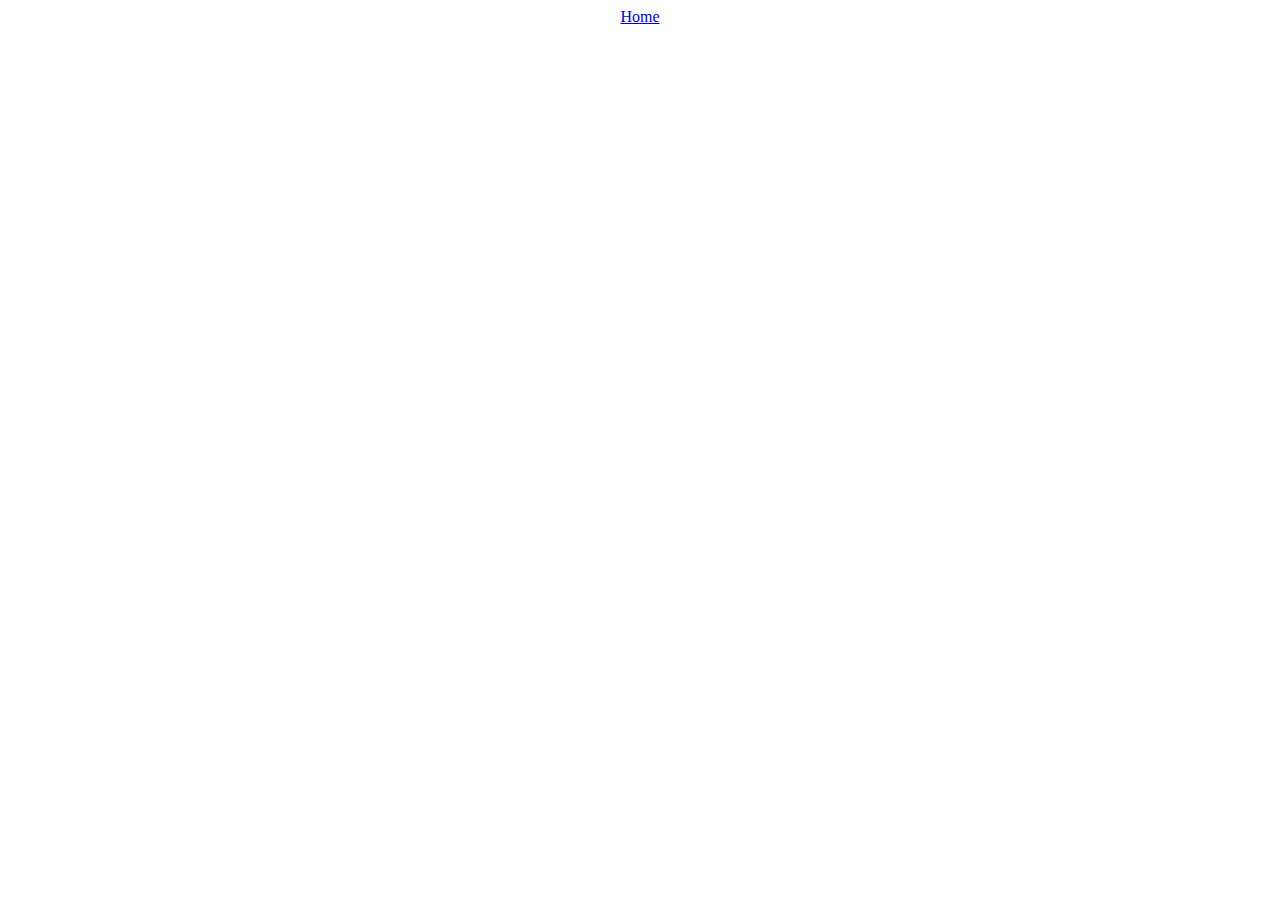
==== index.html @ 7c66e006 "add sourcery page" ====
<!DOCTYPE html>
<html lang="en">

<head>
    <meta charset="UTF-8">
    <meta http-equiv="X-UA-Compatible" content="IE=edge">
    <meta name="viewport" content="width=device-width, initial-scale=1.0">
    <title>EldenRing Product Page</title>
    <link rel="stylesheet" href="style.css">
</head>

<body>
    <a href="index.html">Home</a>


</body>

</html>
---- style.css ----
.bossImg {
    width: 450px;
}

.bossBox {
    width: 700px;
}

.box {
    display: block;
    justify-content: center;
    align-items: center;
}

body {
    display: flex;
    justify-content: center;
}
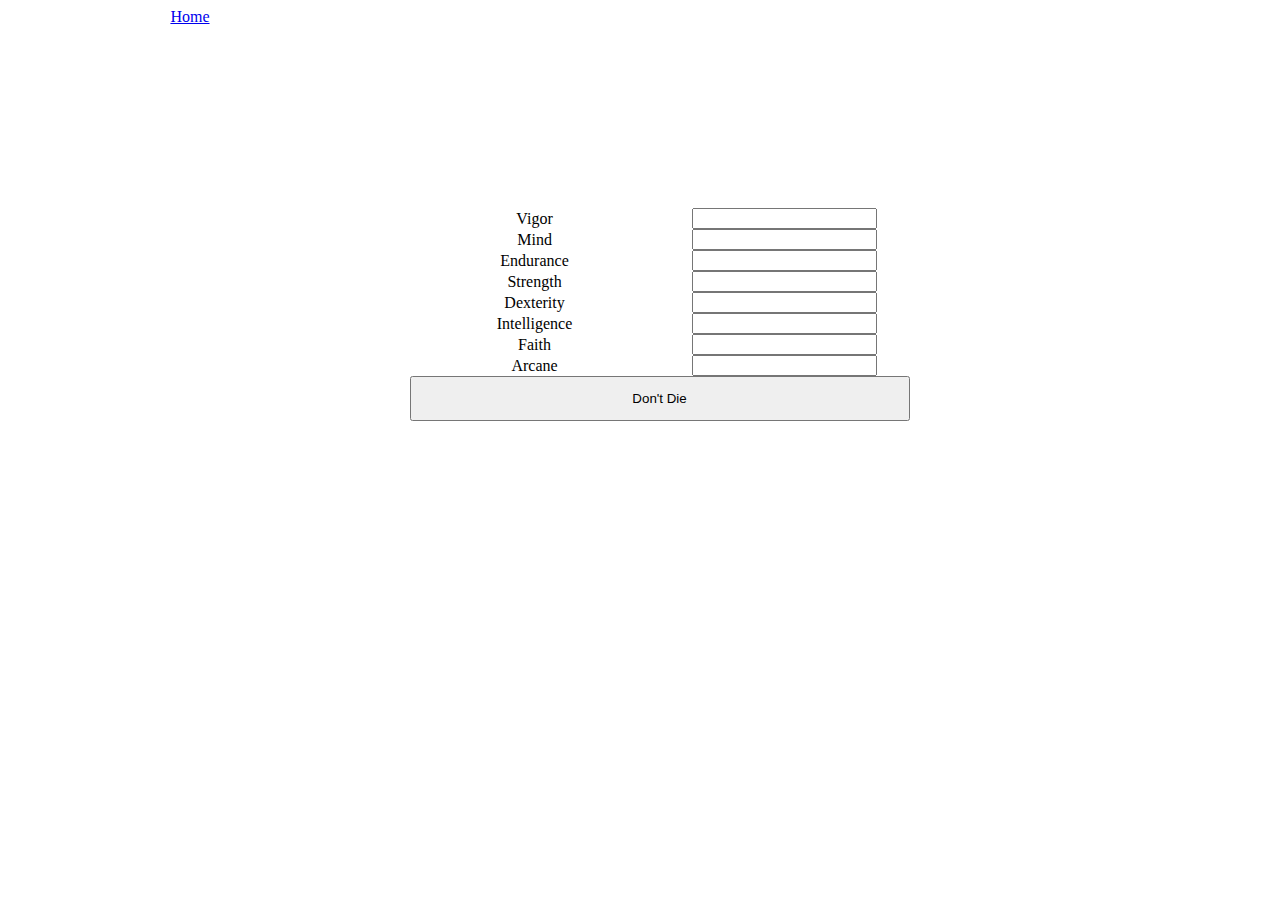
==== commit e53e1081: "create form add incant page" ====
--- a/index.html
+++ b/index.html
@@ -12,6 +12,27 @@
 <body>
     <a href="index.html">Home</a>
 
+    <div class="formBox">
+        <form>
+            <label for="vigor">Vigor</label>
+            <input type="number" id="vigor" name="vigor">
+            <label for="mind">Mind</label>
+            <input type="number" id="mind" name="mind">
+            <label for="endurance"> Endurance</label>
+            <input type="number" id="endurance" name="endurance">
+            <label for="strength">Strength</label>
+            <input type="number" id="strength" name="strength">
+            <label for="dex">Dexterity</label>
+            <input type="number" id="dex" name="dex">
+            <label for="int">Intelligence</label>
+            <input type="number" id="int" name="int">
+            <label for="faith"> Faith</label>
+            <input type="number" id="faith" name="faith">
+            <label for="arcane">Arcane</label>
+            <input type="number" id="arcane" name="arcane">
+            <input type="submit" value="Don't Die" class="submit">
+        </form>
+    </div>
 
 </body>
 
--- a/style.css
+++ b/style.css
@@ -15,4 +15,20 @@
 body {
     display: flex;
     justify-content: center;
+}
+
+.formBox>form {
+    padding: 200px;
+    width: 500px;
+    display: grid;
+    grid-template-columns: 1fr 1fr;
+    grid-template-rows: repeat(8, 1fr);
+    justify-items: center;
+    align-items: center;
+}
+
+.submit {
+    grid-column: span 2;
+    width: 100%;
+    height: 45px;
 }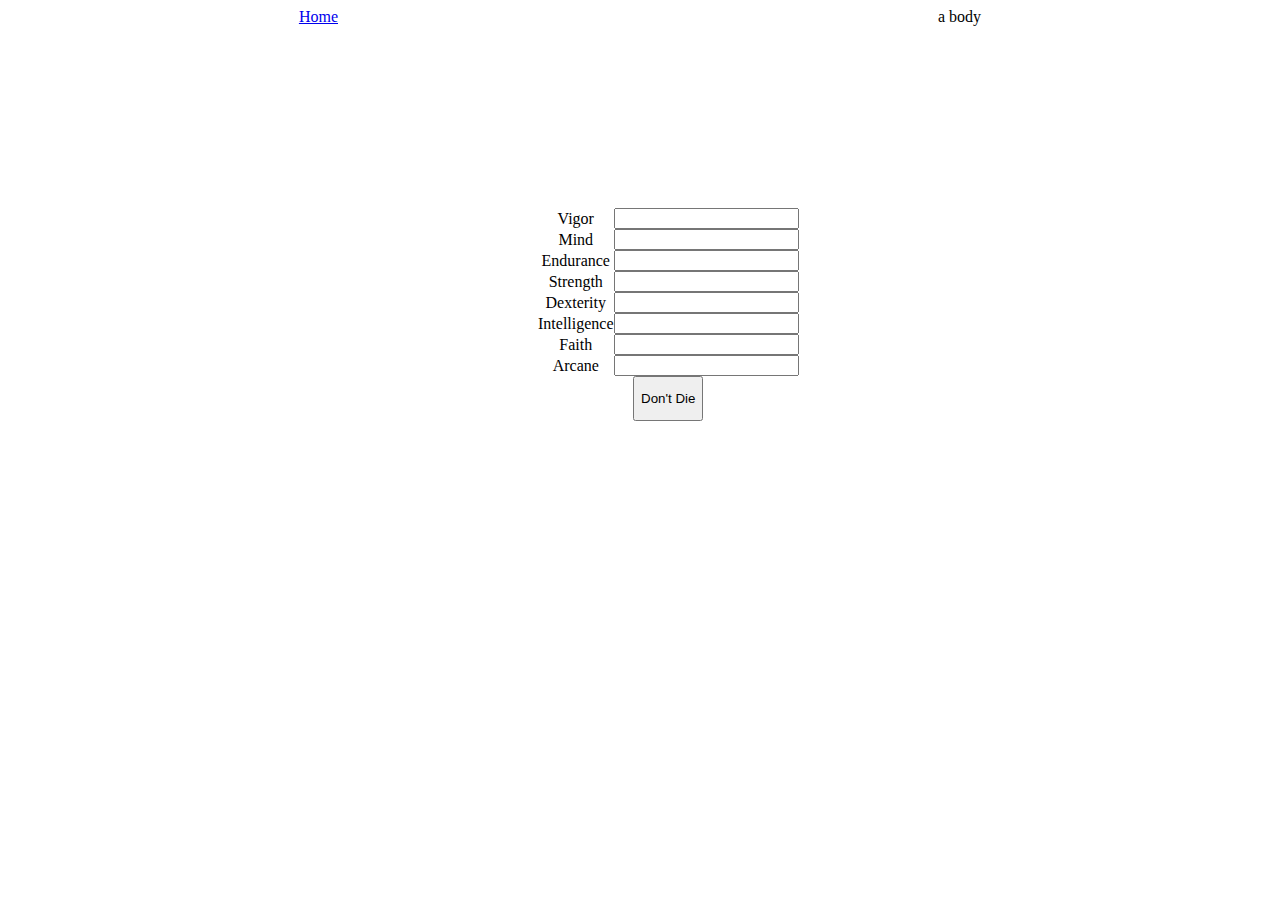
==== commit a67b232b: "update index to ref script, narrow search results" ====
--- a/index.html
+++ b/index.html
@@ -7,6 +7,7 @@
     <meta name="viewport" content="width=device-width, initial-scale=1.0">
     <title>EldenRing Product Page</title>
     <link rel="stylesheet" href="style.css">
+    <script defer src="index.js"></script>
 </head>
 
 <body>
@@ -34,6 +35,8 @@
         </form>
     </div>
 
+    <div id="box">a body</div>
+
 </body>
 
 </html>--- a/style.css
+++ b/style.css
@@ -19,7 +19,7 @@
 
 .formBox>form {
     padding: 200px;
-    width: 500px;
+    width: 200px;
     display: grid;
     grid-template-columns: 1fr 1fr;
     grid-template-rows: repeat(8, 1fr);
@@ -29,6 +29,9 @@
 
 .submit {
     grid-column: span 2;
-    width: 100%;
     height: 45px;
+}
+
+.box {
+    width: auto;
 }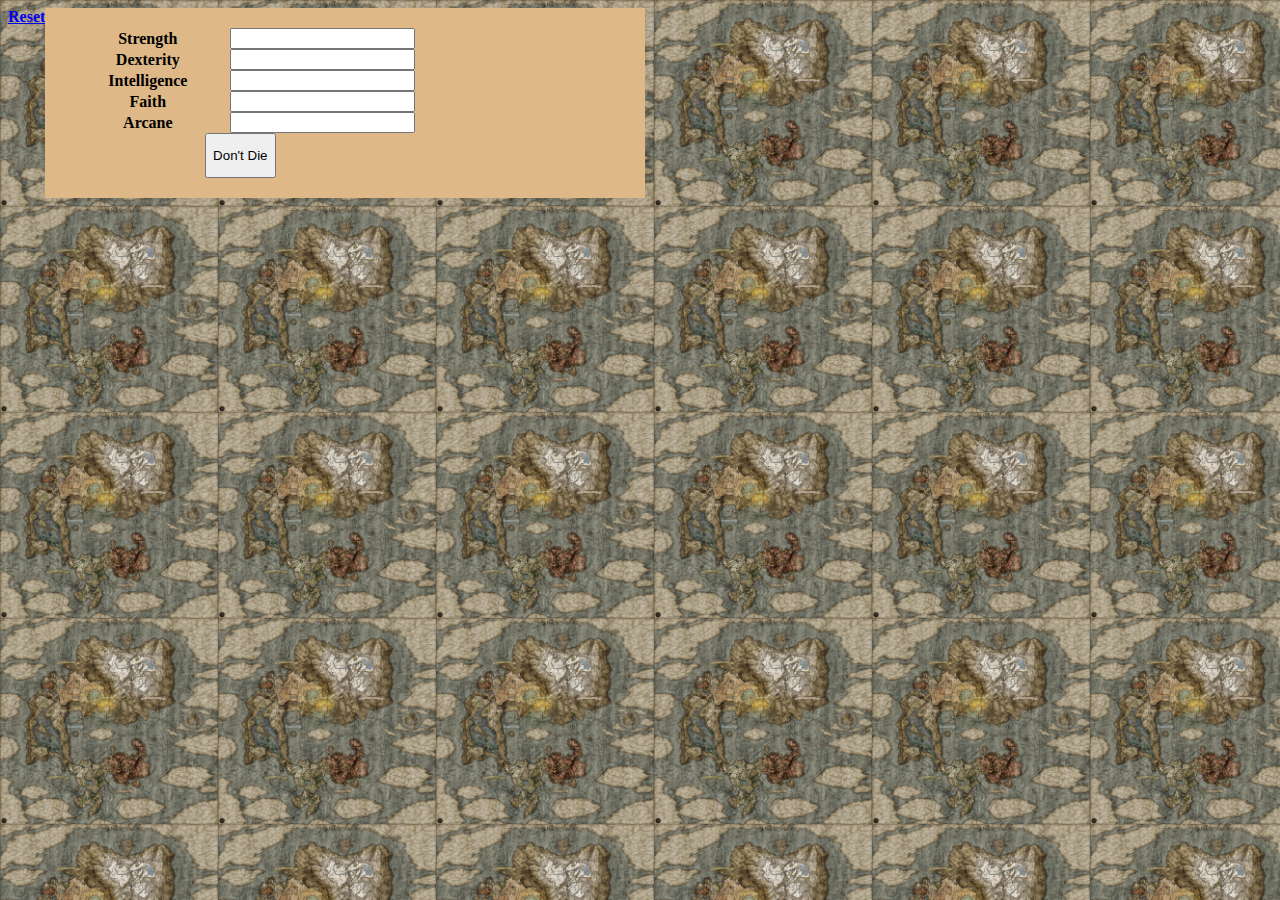
==== commit 4337f242: "combine fetches" ====
--- a/index.html
+++ b/index.html
@@ -11,31 +11,25 @@
 </head>
 
 <body>
-    <a href="index.html">Home</a>
-
-    <div class="formBox">
-        <form>
-            <label for="vigor">Vigor</label>
-            <input type="number" id="vigor" name="vigor">
-            <label for="mind">Mind</label>
-            <input type="number" id="mind" name="mind">
-            <label for="endurance"> Endurance</label>
-            <input type="number" id="endurance" name="endurance">
-            <label for="strength">Strength</label>
-            <input type="number" id="strength" name="strength">
-            <label for="dex">Dexterity</label>
-            <input type="number" id="dex" name="dex">
-            <label for="int">Intelligence</label>
-            <input type="number" id="int" name="int">
-            <label for="faith"> Faith</label>
-            <input type="number" id="faith" name="faith">
-            <label for="arcane">Arcane</label>
-            <input type="number" id="arcane" name="arcane">
-            <input type="submit" value="Don't Die" class="submit">
-        </form>
+    <div class="wrapper">
+        <a href="index.html">Reset</a>
+        <div class="formBox">
+            <form>
+                <label for="strength">Strength</label>
+                <input type="number" id="strength" name="strength">
+                <label for="dex">Dexterity</label>
+                <input type="number" id="dex" name="dex">
+                <label for="int">Intelligence</label>
+                <input type="number" id="int" name="int">
+                <label for="faith"> Faith</label>
+                <input type="number" id="faith" name="faith">
+                <label for="arcane">Arcane</label>
+                <input type="number" id="arcane" name="arcane">
+                <input type="submit" value="Don't Die" class="submit">
+            </form>
+        </div>
+        <div id="box"></div>
     </div>
-
-    <div id="box">a body</div>
 
 </body>
 
--- a/style.css
+++ b/style.css
@@ -1,11 +1,3 @@
-.bossImg {
-    width: 450px;
-}
-
-.bossBox {
-    width: 700px;
-}
-
 .box {
     display: block;
     justify-content: center;
@@ -13,18 +5,33 @@
 }
 
 body {
+    background-image: url(lxq2cgncnmo81.webp);
+    background-size: contain;
+    background-color: black;
+    font: large;
+    font-weight: bold;
+}
+
+.wrapper {
     display: flex;
     justify-content: center;
+    width: fit-content;
 }
 
-.formBox>form {
-    padding: 200px;
-    width: 200px;
+.formBox form {
+    padding: 20px;
+    width: 350px;
     display: grid;
     grid-template-columns: 1fr 1fr;
-    grid-template-rows: repeat(8, 1fr);
+    grid-template-rows: repeat(5, 1fr);
     justify-items: center;
     align-items: center;
+}
+
+.formBox {
+    background-color: burlywood;
+    width: 600px;
+    justify-content: center;
 }
 
 .submit {
@@ -33,5 +40,23 @@
 }
 
 .box {
-    width: auto;
+    width: 300px;
+}
+
+.spellBox {
+    border: 10px;
+    border-color: red;
+    border-style: groove;
+}
+
+.incantBox {
+    border: 10px;
+    border-color: gold;
+    border-style: groove;
+}
+
+.weponBox {
+    border: 10px;
+    border-color: aqua;
+    border-style: groove;
 }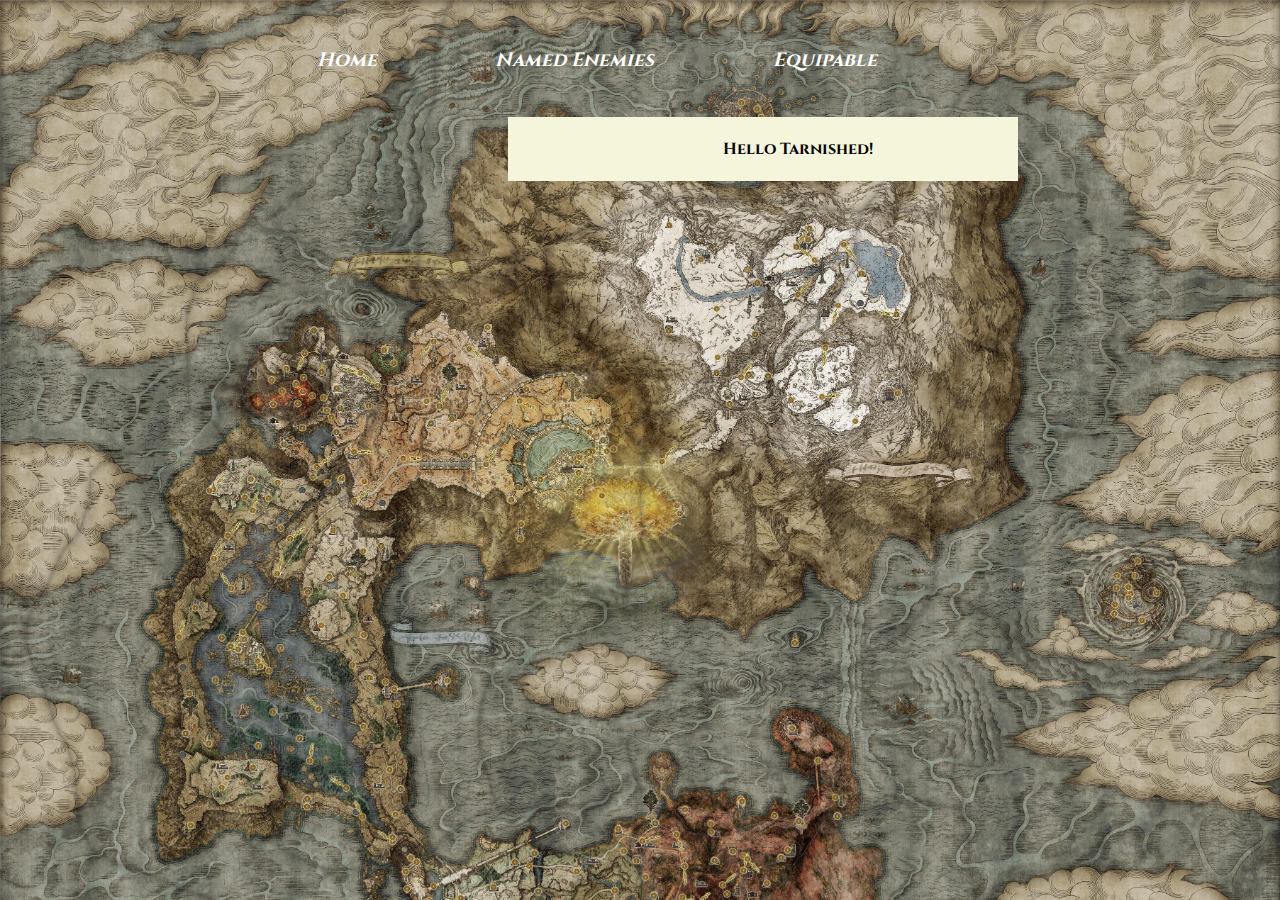
==== commit 335878f2: "add Read me and fav icon" ====
--- a/index.html
+++ b/index.html
@@ -7,29 +7,24 @@
     <meta name="viewport" content="width=device-width, initial-scale=1.0">
     <title>EldenRing Product Page</title>
     <link rel="stylesheet" href="style.css">
-    <script defer src="index.js"></script>
+    <link rel="shortcut icon" typoe="ico" href="favicon.ico">
+    <script defer src="index.js">
+    </script>
 </head>
 
 <body>
-    <div class="wrapper">
-        <a href="index.html">Reset</a>
-        <div class="formBox">
-            <form>
-                <label for="strength">Strength</label>
-                <input type="number" id="strength" name="strength">
-                <label for="dex">Dexterity</label>
-                <input type="number" id="dex" name="dex">
-                <label for="int">Intelligence</label>
-                <input type="number" id="int" name="int">
-                <label for="faith"> Faith</label>
-                <input type="number" id="faith" name="faith">
-                <label for="arcane">Arcane</label>
-                <input type="number" id="arcane" name="arcane">
-                <input type="submit" value="Don't Die" class="submit">
-            </form>
-        </div>
-        <div id="box"></div>
+    <div class="navbar">
+        <ul>
+            <li> <a href="index.html">Home</a></li>
+            <li> <a href="boss.html">Named Enemies</a></li>
+            <li> <a href="form.html">Equipable <Form></Form></a></li>
+        </ul>
     </div>
+
+    <div class="helloBox">
+        <p>Hello Tarnished!</p>
+    </div>
+
 
 </body>
 
--- a/style.css
+++ b/style.css
@@ -1,62 +1,158 @@
-.box {
-    display: block;
-    justify-content: center;
-    align-items: center;
+@import url('https://fonts.googleapis.com/css2?family=Cinzel:wght@500&display=swap');
+body {
+    background-image: url(lxq2cgncnmo81.webp);
+    background-size: cover;
+    background-repeat: no-repeat;
+    background-color: black;
+    font-weight: bold;
+    background-attachment: fixed;
+    font-family: 'Cinzel', serif;
 }
 
-body {
-    background-image: url(lxq2cgncnmo81.webp);
-    background-size: contain;
-    background-color: black;
-    font: large;
+.navbar {
+    display: flex;
+    justify-content: center;
+    width: 90%;
+    font-size: larger;
     font-weight: bold;
 }
 
-.wrapper {
+.navbar ul {
     display: flex;
-    justify-content: center;
-    width: fit-content;
+    justify-content: space-between;
+    width: 600px;
+    list-style: none;
 }
 
-.formBox form {
-    padding: 20px;
+ul li {
+    display: flex;
+    font-style: italic;
+}
+
+li a {
+    margin: 5px;
+    padding: 15px;
+    color: rgb(255, 255, 255);
+}
+
+ul a:link {
+    text-decoration: none;
+}
+
+.helloBox {
+    margin: 5px;
+    padding: 5px;
+    width: 500px;
+    margin-left: 500px;
+    background-color: beige;
+}
+
+.helloBox img {
+    margin-left: 75px;
+}
+
+.helloBox>p {
+    margin-left: 210px;
+}
+
+.wrapper {
+    display: block;
+    margin-left: 250px;
+}
+
+.wrapper a {
+    display: flex;
+    background-color: rgba(150, 5, 5, 0.699);
+    border: 5px;
+    border-radius: 20%;
+    width: 100px;
+    height: 25px;
+    justify-content: center;
+    color: rgb(255, 255, 255);
+    margin-left: 50px;
+}
+
+.equipForm {
+    margin-left: 400px;
+    padding: 10px;
     width: 350px;
     display: grid;
     grid-template-columns: 1fr 1fr;
     grid-template-rows: repeat(5, 1fr);
     justify-items: center;
     align-items: center;
-}
-
-.formBox {
-    background-color: burlywood;
-    width: 600px;
-    justify-content: center;
+    background-color: goldenrod;
 }
 
 .submit {
-    grid-column: span 2;
     height: 45px;
 }
 
-.box {
-    width: 300px;
-}
-
 .spellBox {
+    padding: 5px;
+    margin: 10px;
     border: 10px;
-    border-color: red;
+    width: 80%;
+    border-color: aqua;
     border-style: groove;
+    background-color: beige;
 }
 
 .incantBox {
+    padding: 5px;
+    margin: 10px;
     border: 10px;
+    border: 10px;
+    width: 80%;
     border-color: gold;
     border-style: groove;
+    background-color: beige;
 }
 
 .weponBox {
+    padding: 5px;
+    margin: 10px;
     border: 10px;
-    border-color: aqua;
+    border: 10px;
+    width: 80%;
+    border-color: red;
     border-style: groove;
+    background-color: beige;
+}
+
+.box {
+    display: grid;
+    grid-template-columns: repeat(2, 300px);
+    grid-template-rows: repeat(50, auto);
+    margin-top: 50px;
+    margin-left: 350px;
+    gap: 20px;
+    background-color: rgba(184, 135, 11, 0.493);
+    width: 800px;
+    height: 800px;
+    justify-content: center;
+    overflow-y: hidden;
+    overflow-y: scroll;
+}
+
+.box img {
+    width: 250px;
+}
+
+#equipbox {
+    display: block;
+    width: 100%;
+}
+
+#error>h1 {
+    display: flex;
+    justify-content: center;
+    color: red;
+}
+
+#error>p {
+    display: flex;
+    justify-content: center;
+    align-content: center;
+    color: azure;
 }